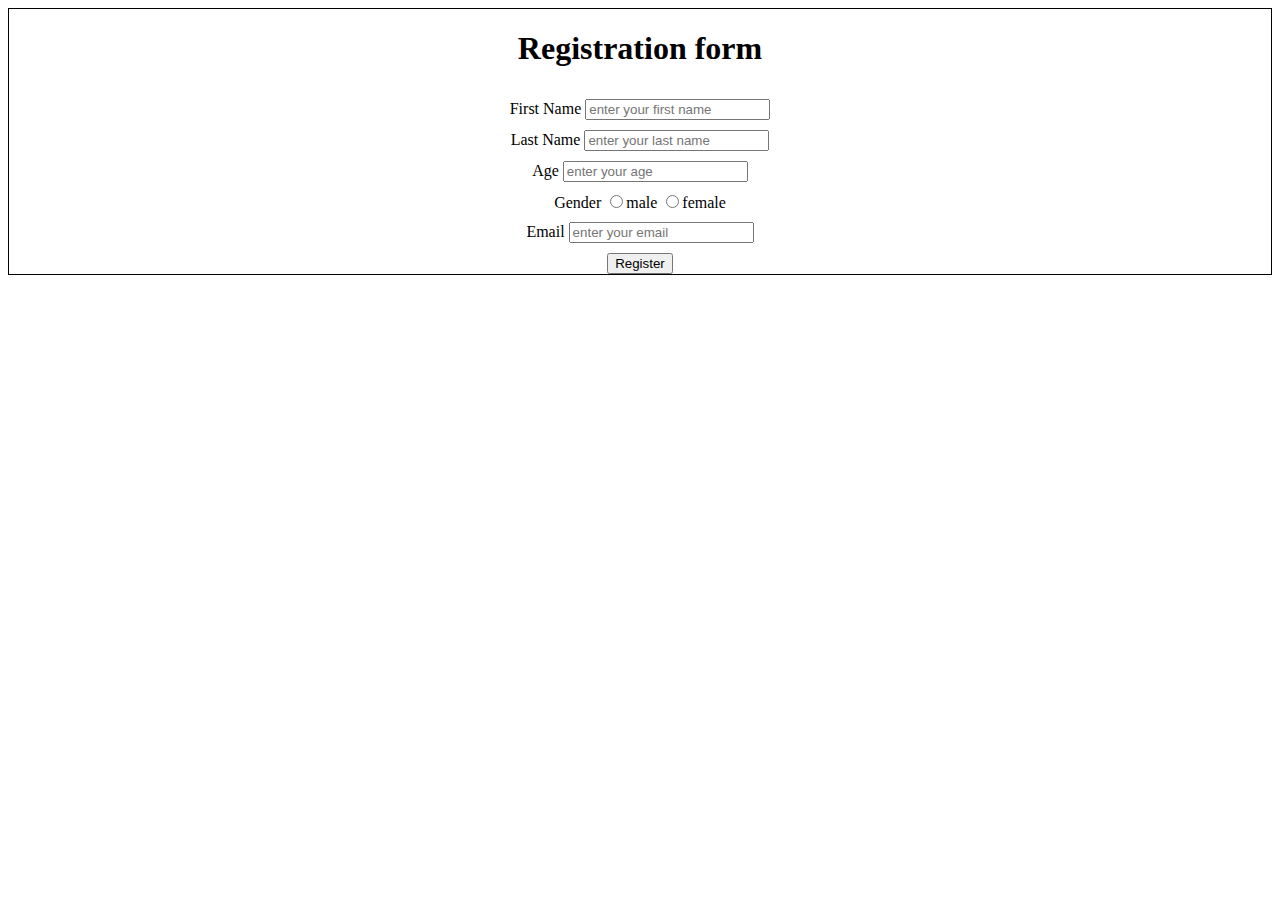
==== index.html @ 825a71e9 "second" ====
<!DOCTYPE html>
<html lang="en">
<head>
    <meta charset="UTF-8">
    <meta name="viewport" content="width=device-width, initial-scale=1.0">
    <title>Simple form</title>
    <link rel="stylesheet" href="style.css">
</head>
<body>
    <form class="form">
        <h1>Registration form </h1>
        <div>
            <label>
                First Name
            </label>
            <input id="first_name" type="text" placeholder="enter your first name"/>
        </div>

        <div>
            <label >
                Last Name
            </label>
            <input id="last_name" type="text" placeholder="enter your last name"/>
        </div>

        <div>
            <label>
                Age
            </label>
            <input type="number" placeholder="enter your age"/>
        </div>

        <div>
            <label>
                Gender
            </label>
            <input type="radio" value="male" name="male">male</input>
            <input type="radio" value="male" name="male">female</input>
        </div>
        
        <div>
            <label>
                Email
            </label>
            <input type="email" placeholder="enter your email"/>
        </div>

        <button type="submit">
            Register
        </button>
        
    </form>
</body>
</html>
---- style.css ----
.form{
    display: flex;
    flex-direction: column;
    align-items: center;
    gap: 10px;
    border: 1px solid black;
    
}
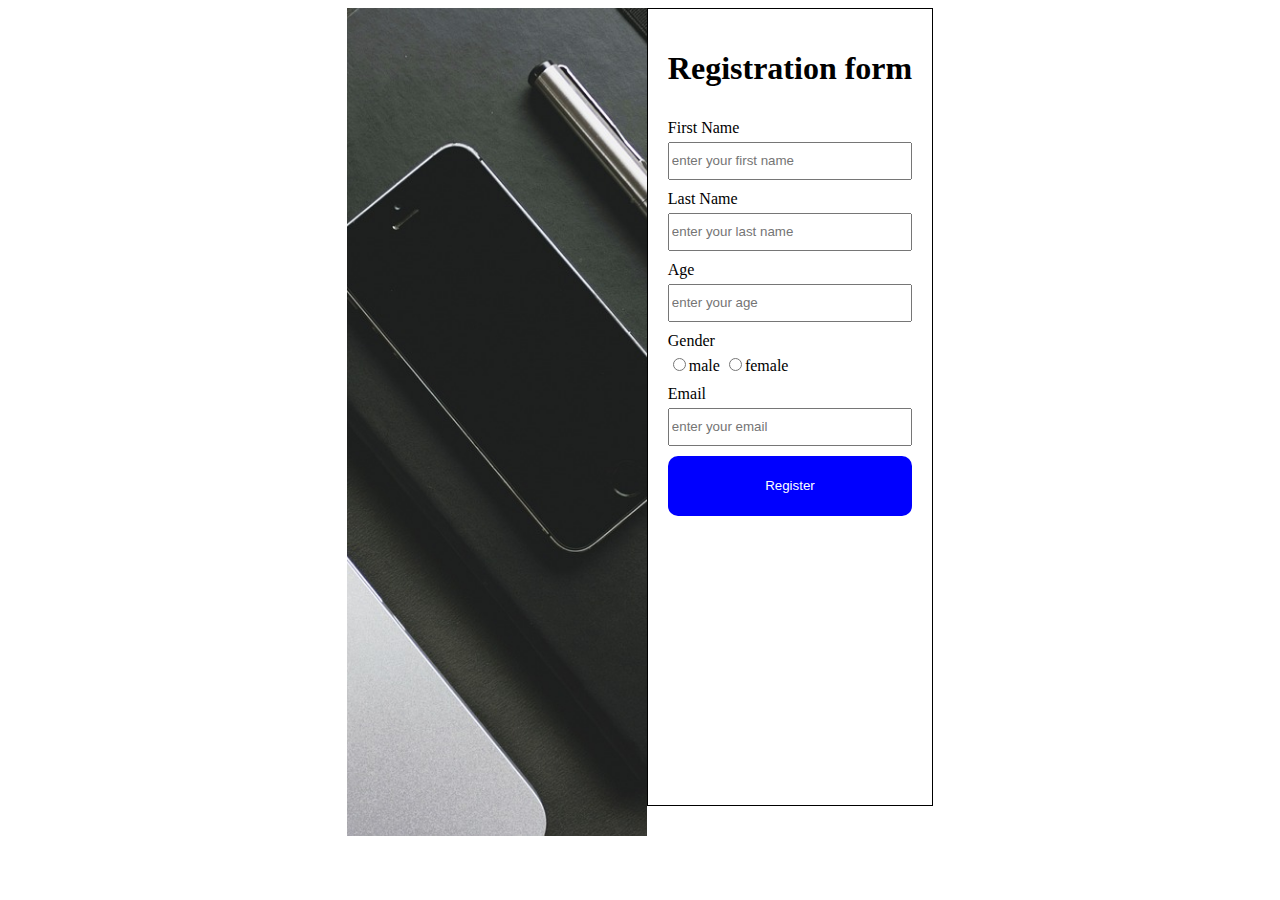
==== commit 303bbf1b: "fifth" ====
--- a/index.html
+++ b/index.html
@@ -7,48 +7,53 @@
     <link rel="stylesheet" href="style.css">
 </head>
 <body>
-    <form class="form">
-        <h1>Registration form </h1>
-        <div>
-            <label>
-                First Name
-            </label>
-            <input id="first_name" type="text" placeholder="enter your first name"/>
-        </div>
-
-        <div>
-            <label >
-                Last Name
-            </label>
-            <input id="last_name" type="text" placeholder="enter your last name"/>
-        </div>
-
-        <div>
-            <label>
-                Age
-            </label>
-            <input type="number" placeholder="enter your age"/>
-        </div>
-
-        <div>
-            <label>
-                Gender
-            </label>
-            <input type="radio" value="male" name="male">male</input>
-            <input type="radio" value="male" name="male">female</input>
-        </div>
-        
-        <div>
-            <label>
-                Email
-            </label>
-            <input type="email" placeholder="enter your email"/>
-        </div>
-
-        <button type="submit">
-            Register
-        </button>
-        
-    </form>
+    <div class="grid_page">
+        <img src="./form-image.jpg" class="form_image"/>
+        <form class="form">
+            <h1>Registration form </h1>
+            <div class="input_container">
+                <label>
+                    First Name
+                </label>
+                <input id="first_name" type="text" placeholder="enter your first name"/>
+            </div>
+    
+            <div class="input_container">
+                <label >
+                    Last Name
+                </label>
+                <input id="last_name" type="text" placeholder="enter your last name"/>
+            </div>
+    
+            <div class="input_container">
+                <label>
+                    Age
+                </label>
+                <input type="number" placeholder="enter your age"/>
+            </div>
+    
+            <div class="input_container">
+                <label>
+                    Gender
+                </label>
+               <div>
+                <input type="radio" value="male" name="male">male</input>
+                <input type="radio" value="male" name="male">female</input>
+               </div>
+            </div>
+            
+            <div class="input_container">
+                <label>
+                    Email
+                </label>
+                <input type="email" placeholder="enter your email"/>
+            </div>
+    
+            <button type="submit">
+                Register
+            </button>
+            
+        </form>
+    </div>
 </body>
 </html>--- a/style.css
+++ b/style.css
@@ -1,8 +1,44 @@
 .form{
     display: flex;
     flex-direction: column;
-    align-items: center;
     gap: 10px;
     border: 1px solid black;
-    
+    width: fit-content;
+    height: 84vh;
+    padding: 20px;
 }
+body{
+    display: flex;
+    justify-content: center;
+}
+
+.input_container{
+    display: flex;
+    flex-direction: column;
+    gap: 5px;
+}
+
+input[type="text"],input[type="email"],input[type="number"]{
+    height: 30px;
+    padding: 2px;
+}
+button{
+    background-color: blue;
+    height: 60px;
+    width: auto !important;
+    color: white;
+    border: none;
+    border-radius: 10px;
+    cursor: pointer;
+}
+.form_image{
+    width: 100%;
+    max-width: 300px;
+    height: 92vh;
+    object-fit: cover;
+    margin-bottom: 10px;
+}
+.grid_page{
+    display: flex;
+    flex-direction: row;
+}